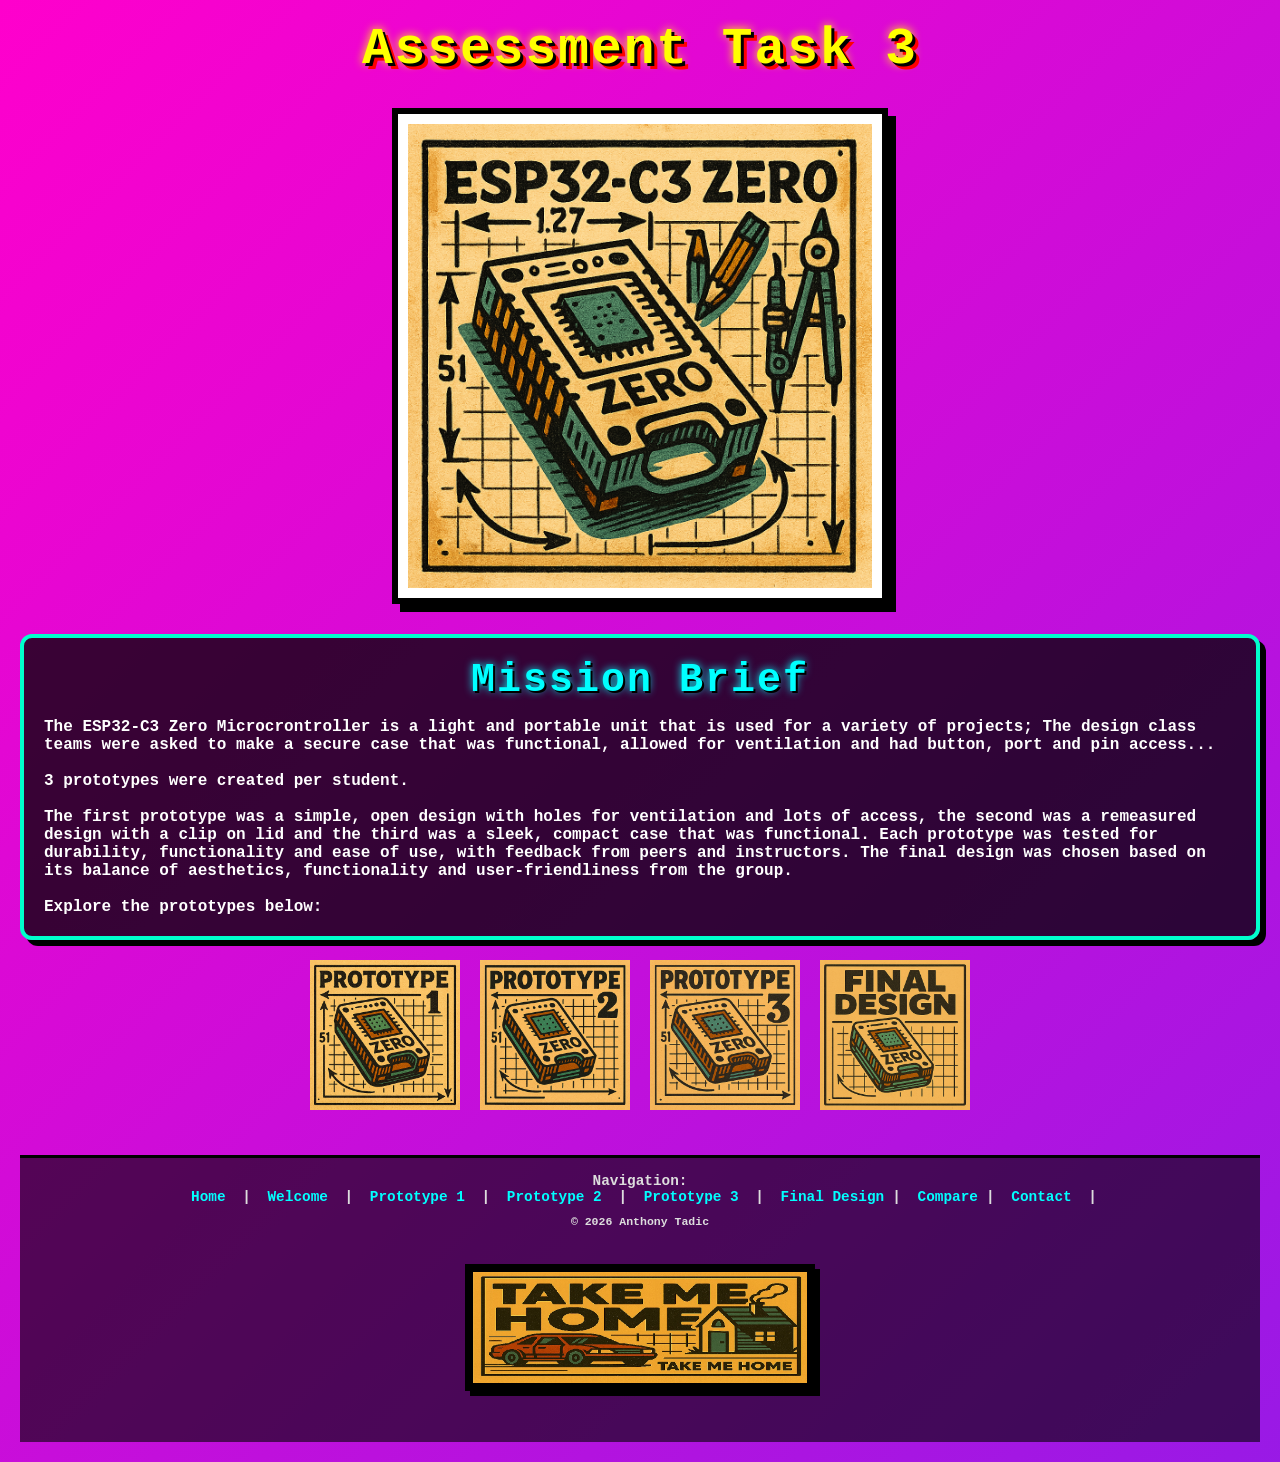
==== index.html @ 126e3014 "Add files via upload" ====
<!DOCTYPE html>

<head>
    <title>The Mission</title>
    <link rel="stylesheet" href="style.css">
</head>


</head>
<body>


    <h1>Assessment Task 3</h1>
    <img src="images/sketch.png" class="center-img" style="width:40%; height:auto;">
    <div class="section">
        <h2>Mission Brief</h2><b>
        <b>The ESP32-C3 Zero Microcrontroller is a light and portable unit that is used for a variety of
             projects; The design class teams were asked to make a secure case that was functional, allowed for
            ventilation and had button, port and pin access...<br><br> 3 prototypes were created per student.
        <br>
        <br> The first prototype was a simple, open design with holes for ventilation and lots of access,
         the second was a remeasured design with a clip on lid and the third was a sleek, compact case that was functional.
          Each prototype was tested for durability, functionality and ease of use, with feedback
          from peers and instructors. The final design was chosen based on its balance of aesthetics, 
          functionality and user-friendliness from the group.<br><br> Explore the prototypes below:</b>
    </p>
    </div>

<div class="image-row">
    <a href="p1.html"> 
    <img src="images/p1.png"> </a>
    
    <a href="p2.html">
    <img src="images/p2.png">
    </a>
    
    <a href="p3.html">
        <img src="images/p3.png">
    </a>
    
    <a href="p4.html">
        <img src="images/final.png">
    </a>
</div>

</body>





</body>
<footer>
    <p>Navigation:</p>

     <a href="index.html">Home</a> |
    <a href="intro.html">Welcome</a> |
    <a href="p1.html">Prototype 1</a> |
    <a href="p2.html">Prototype 2</a> |
    <a href="p3.html">Prototype 3</a> |
    <a href="p4.html">Final Design</a>|
    <a href="compare.html">Compare</a>|
    <a href="contact.html">Contact </a>|

    <p style="margin-top:10px; font-size:0.8em;">
        © 2026 Anthony Tadic
    </p>
    <a href="index.html">
        <img src="images/homepage.jpg">
    </a>
</footer>
</html>
---- style.css ----
/* RESET */
* {
    margin: 0;
    padding: 0;
    box-sizing: border-box;
}

/* BODY (retro gradient background) */
body {
    font-family: "Courier New", monospace;
    background: linear-gradient(135deg, #ff00cc, #3333ff, #00ffcc);
    background-size: 400% 400%;
    color: #ffffff;
    padding: 20px;
}

/* UNIVERSAL HEADING STYLE (ALL HEADERS CENTERED) */
h1, h2, h3, h4, h5 {
    text-align: center;
    font-weight: bold;
    margin-bottom: 15px;
    letter-spacing: 2px;
}

/* H1 – BIG HERO TITLE */
h1 {
    font-size: 3.2em;
    color: #ffff00;
    text-shadow:
        3px 3px 0px black,
        6px 6px 0px #ff0000,
        0 0 10px #ffff00;
}

/* H2 – CYBER NEON */
h2 {
    font-size: 2.5em;
    color: #00ffff;
    text-shadow:
        2px 2px 0px black,
        0 0 8px #00ffff;
}

/* H3 – HOT PINK RETRO */
h3 {
    font-size: 2em;
    color: #ff00cc;
    text-shadow:
        2px 2px 0px black,
        0 0 6px #ff00cc;
}

/* H4 – GREEN GLOW */
h4 {
    font-size: 1.6em;
    color: #00ff66;
    text-shadow:
        2px 2px 0px black,
        0 0 6px #00ff66;
}

/* H5 – OLD SCHOOL TATTOO YELLOW */
h5 {
    font-size: 1.2em;
    color: #ffd700;
    text-shadow:
        2px 2px 0px black,
        3px 3px 0px #8b0000;
}

h6 {
    text-align: center;
    color: #88c920;
    font-size: 1em;
    margin-bottom: 10px;
}


/* SECTIONS (like retro panels) */
.section {
    background: rgba(0, 0, 0, 0.75);
    border: 4px solid #00ffcc;
    border-radius: 12px;
    padding: 20px;
    margin-bottom: 20px;
    box-shadow: 6px 6px 0px black;
}

/* LINKS */
a {
    color: #00ffcc;
    font-weight: bold;
    text-decoration: none;
}

a:hover {
    color: #ffff00;
    text-shadow: 0 0 5px #ffff00;
}

/* LISTS */
ul, ol {
    margin-left: 20px;
}

li {
    margin-bottom: 8px;
}

/* BUTTONS – arcade style */
button {
    background: #ff00cc;
    color: white;
    border: 3px solid black;
    padding: 10px 15px;
    font-weight: bold;
    border-radius: 6px;
    cursor: pointer;
    box-shadow: 3px 3px 0px black;
}

button:hover {
    background: #ffff00;
    color: black;
}

/* IMAGE FRAME (like wall poster) */
.center-img {
    display: block;
    margin: 30px auto;
    border: 6px solid black;
    padding: 10px;
    background: white;
    box-shadow: 8px 8px 0px black;
}

/* SEARCH BOX */
input[type="text"] {
    padding: 10px;
    border-radius: 5px;
    border: none;
    width: 200px;
    margin-right: 10px;
}

/* FOOTER */
footer {
    text-align: center;
    margin-top: 30px;
    font-size: 0.9em;
    color: #ddd;
}


.image-row {
    display: flex;
    justify-content: center;
    gap: 20px;
}

.image-row a {
    display: block;   /* makes links behave like containers */
}

.image-row img {
    width: 150px;     /* SAME SIZE for all */
    height: 150px;
    object-fit: cover;
}

footer {
    text-align: center;
    margin-top: 40px;
    padding: 15px;
    border-top: 3px solid black;
    background: rgba(0,0,0,0.6);
}

footer a {
    color: #00ffff;
    font-weight: bold;
    margin: 0 8px;
    text-decoration: none;
}

footer a:hover {
    color: yellow;
    text-shadow: 0 0 5px yellow;
}





footer img {
    display: block;
    margin: 20px auto;

    width: 350px;   /* ✅ fixed nice size */
    height: auto;

    border: 8px solid black;
    box-shadow: 5px 5px 0px black;
}



footer img:hover {
    transform: scale(1.05);
    transition: 0.2s;
}
form {
    text-align: center;
}

input, textarea, select {
    padding: 8px;
    margin: 5px;
    border: 3px solid black;
    border-radius: 5px;
    font-family: "Courier New", monospace;
}

input[type="submit"] {
    background: #ff00cc;
    color: white;
    font-weight: bold;
    cursor: pointer;
}

input[type="submit"]:hover {
    background: #ffff00;
    color: black;
}

table {
    width: 100%;
    border-collapse: collapse;
    background: rgba(0,0,0,0.8);
    color: white;
}

th {
    background: #00ffcc;
    color: black;
    padding: 10px;
}

td {
    padding: 10px;
    border: 2px solid black;
}

tr:nth-child(even) {
    background: rgba(255,255,255,0.1);
}
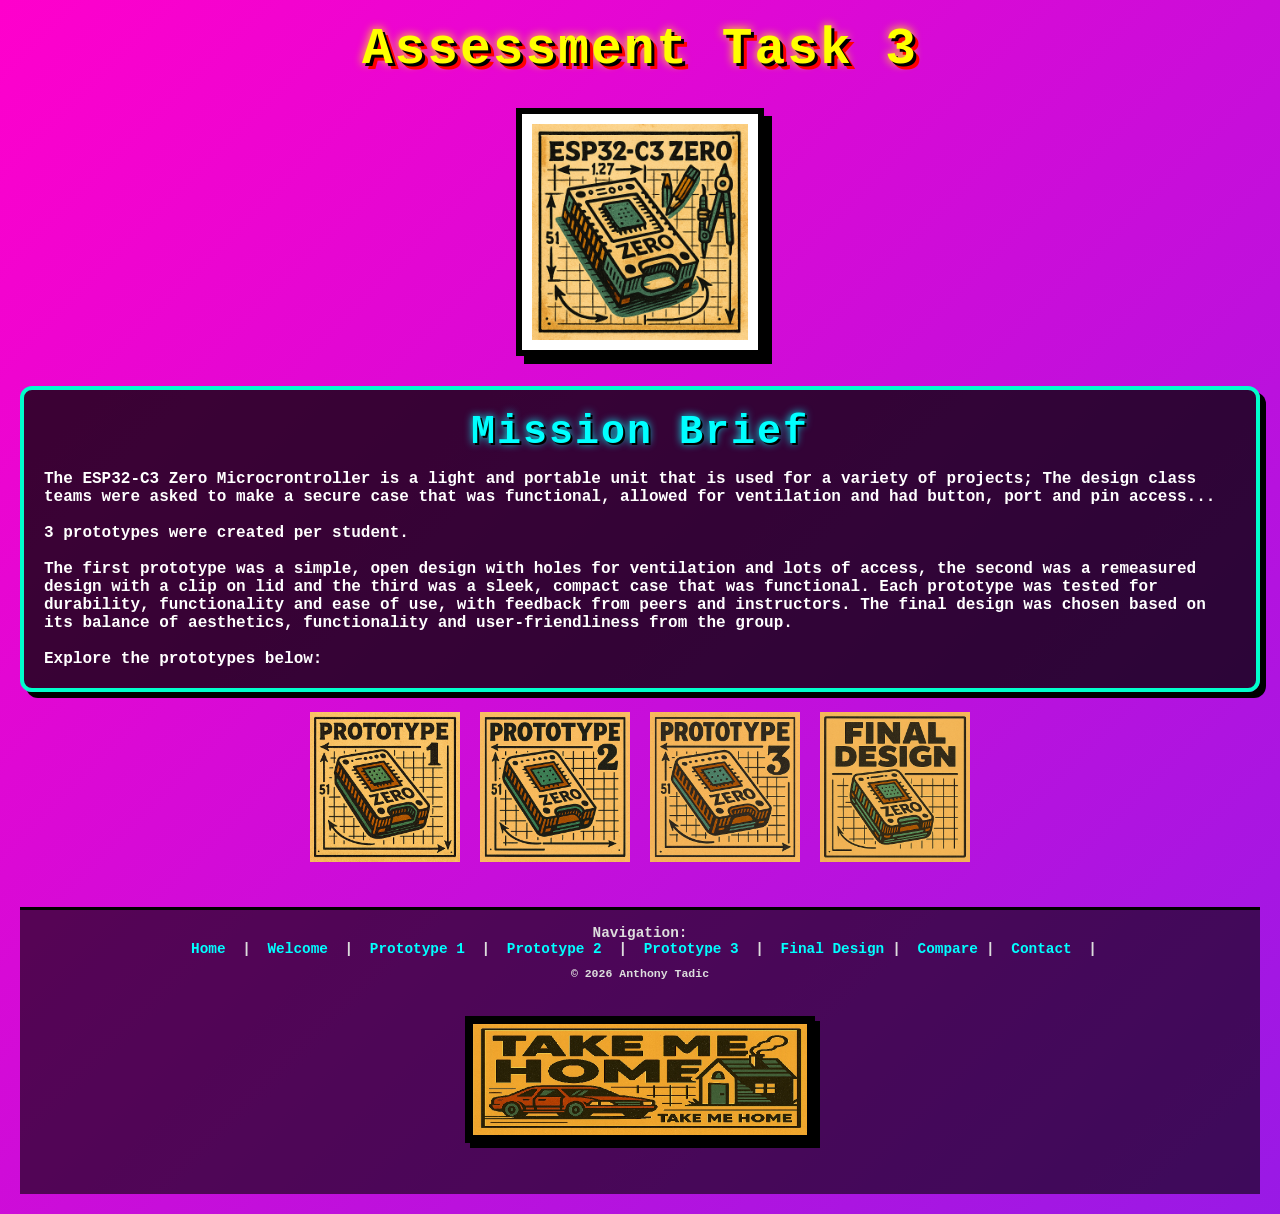
==== commit aea5b344: "Adjust image size and fix HTML formatting Updated image size and corrected HTML structure." ====
--- a/index.html
+++ b/index.html
@@ -11,7 +11,7 @@
 
 
     <h1>Assessment Task 3</h1>
-    <img src="images/sketch.png" class="center-img" style="width:40%; height:auto;">
+    <img src="images/sketch.png" class="center-img" style="width:20%; height:auto;">
     <div class="section">
         <h2>Mission Brief</h2><b>
         <b>The ESP32-C3 Zero Microcrontroller is a light and portable unit that is used for a variety of
@@ -69,4 +69,4 @@
         <img src="images/homepage.jpg">
     </a>
 </footer>
-</html> +</html> 
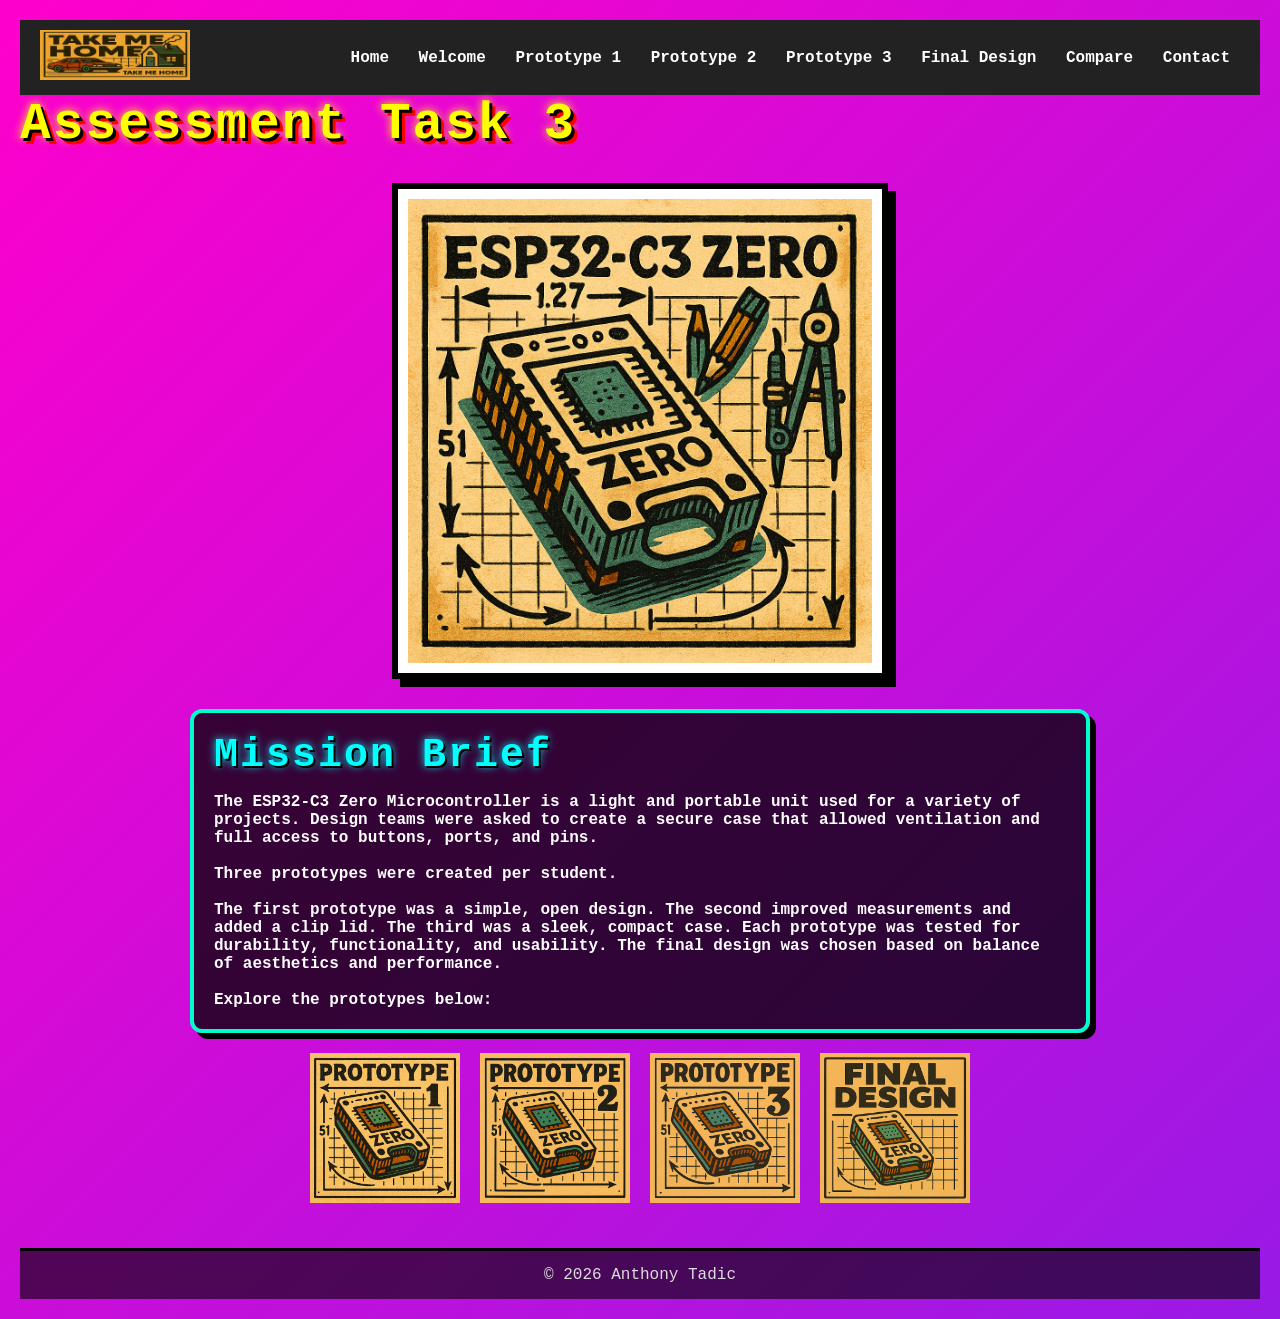
==== commit e0279863: "Revise index.html for better structure and readability Refactored HTML structure and improved conten" ====
--- a/index.html
+++ b/index.html
@@ -1,72 +1,74 @@
 <!DOCTYPE html>
-
+<html>
 <head>
     <title>The Mission</title>
     <link rel="stylesheet" href="style.css">
 </head>
 
-
-</head>
 <body>
 
+<!-- ✅ HEADER / NAV BAR -->
+<header class="navbar">
+    <a href="index.html" class="logo">
+        <img src="images/homepage.jpg" alt="Home">
+    </a>
 
-    <h1>Assessment Task 3</h1>
-    <img src="images/sketch.png" class="center-img" style="width:20%; height:auto;">
-    <div class="section">
-        <h2>Mission Brief</h2><b>
-        <b>The ESP32-C3 Zero Microcrontroller is a light and portable unit that is used for a variety of
-             projects; The design class teams were asked to make a secure case that was functional, allowed for
-            ventilation and had button, port and pin access...<br><br> 3 prototypes were created per student.
-        <br>
-        <br> The first prototype was a simple, open design with holes for ventilation and lots of access,
-         the second was a remeasured design with a clip on lid and the third was a sleek, compact case that was functional.
-          Each prototype was tested for durability, functionality and ease of use, with feedback
-          from peers and instructors. The final design was chosen based on its balance of aesthetics, 
-          functionality and user-friendliness from the group.<br><br> Explore the prototypes below:</b>
+    <nav>
+        <a href="index.html">Home</a>
+        <a href="intro.html">Welcome</a>
+        <a href="p1.html">Prototype 1</a>
+        <a href="p2.html">Prototype 2</a>
+        <a href="p3.html">Prototype 3</a>
+        <a href="p4.html">Final Design</a>
+        <a href="compare.html">Compare</a>
+        <a href="contact.html">Contact</a>
+    </nav>
+</header>
+
+
+<h1>Assessment Task 3</h1>
+
+<img src="images/sketch.png" class="center-img" style="width:40%; height:auto;">
+
+<div class="section">
+    <h2>Mission Brief</h2>
+
+    <p>
+        <b>The ESP32-C3 Zero Microcontroller is a light and portable unit used for a variety of
+        projects. Design teams were asked to create a secure case that allowed
+        ventilation and full access to buttons, ports, and pins.<br><br>
+
+        Three prototypes were created per student.<br><br>
+
+        The first prototype was a simple, open design. The second improved measurements and added a clip lid.
+        The third was a sleek, compact case.
+
+        Each prototype was tested for durability, functionality, and usability.
+        The final design was chosen based on balance of aesthetics and performance.<br><br>
+
+        Explore the prototypes below:</b>
     </p>
-    </div>
+</div>
 
 <div class="image-row">
-    <a href="p1.html"> 
-    <img src="images/p1.png"> </a>
-    
-    <a href="p2.html">
-    <img src="images/p2.png">
-    </a>
-    
-    <a href="p3.html">
-        <img src="images/p3.png">
-    </a>
-    
-    <a href="p4.html">
-        <img src="images/final.png">
-    </a>
+    <a href="p1.html"><img src="images/p1.png"></a>
+    <a href="p2.html"><img src="images/p2.png"></a>
+    <a href="p3.html"><img src="images/p3.png"></a>
+    <a href="p4.html"><img src="images/final.png"></a>
 </div>
 
+
+<footer>
+    <p>© 2026 Anthony Tadic</p>
+</footer>
+
 </body>
+</html>
 
 
 
 
 
 </body>
-<footer>
-    <p>Navigation:</p>
 
-     <a href="index.html">Home</a> |
-    <a href="intro.html">Welcome</a> |
-    <a href="p1.html">Prototype 1</a> |
-    <a href="p2.html">Prototype 2</a> |
-    <a href="p3.html">Prototype 3</a> |
-    <a href="p4.html">Final Design</a>|
-    <a href="compare.html">Compare</a>|
-    <a href="contact.html">Contact </a>|
-
-    <p style="margin-top:10px; font-size:0.8em;">
-        © 2026 Anthony Tadic
-    </p>
-    <a href="index.html">
-        <img src="images/homepage.jpg">
-    </a>
-</footer>
 </html> 
--- a/style.css
+++ b/style.css
@@ -14,76 +14,62 @@
     padding: 20px;
 }
 
-/* UNIVERSAL HEADING STYLE (ALL HEADERS CENTERED) */
+/* HEADINGS */
 h1, h2, h3, h4, h5 {
-    text-align: center;
+    text-align: left;
     font-weight: bold;
     margin-bottom: 15px;
     letter-spacing: 2px;
 }
 
-/* H1 – BIG HERO TITLE */
 h1 {
     font-size: 3.2em;
     color: #ffff00;
-    text-shadow:
-        3px 3px 0px black,
-        6px 6px 0px #ff0000,
-        0 0 10px #ffff00;
-}
-
-/* H2 – CYBER NEON */
+    text-shadow: 3px 3px 0 black, 6px 6px 0 #ff0000, 0 0 10px #ffff00;
+}
+
 h2 {
     font-size: 2.5em;
     color: #00ffff;
-    text-shadow:
-        2px 2px 0px black,
-        0 0 8px #00ffff;
-}
-
-/* H3 – HOT PINK RETRO */
+    text-shadow: 2px 2px 0 black, 0 0 8px #00ffff;
+}
+
 h3 {
     font-size: 2em;
     color: #ff00cc;
-    text-shadow:
-        2px 2px 0px black,
-        0 0 6px #ff00cc;
-}
-
-/* H4 – GREEN GLOW */
+    text-shadow: 2px 2px 0 black, 0 0 6px #ff00cc;
+}
+
 h4 {
     font-size: 1.6em;
     color: #00ff66;
-    text-shadow:
-        2px 2px 0px black,
-        0 0 6px #00ff66;
-}
-
-/* H5 – OLD SCHOOL TATTOO YELLOW */
+    text-shadow: 2px 2px 0 black, 0 0 6px #00ff66;
+}
+
 h5 {
     font-size: 1.2em;
     color: #ffd700;
-    text-shadow:
-        2px 2px 0px black,
-        3px 3px 0px #8b0000;
+    text-shadow: 2px 2px 0 black, 3px 3px 0 #8b0000;
 }
 
 h6 {
-    text-align: center;
+    text-align: left;
     color: #88c920;
-    font-size: 1em;
     margin-bottom: 10px;
 }
 
-
-/* SECTIONS (like retro panels) */
+/* SECTIONS */
 .section {
+    max-width: 900px;
+    margin: 20px auto;
+    padding: 20px;
+
+    text-align: left;
+
     background: rgba(0, 0, 0, 0.75);
     border: 4px solid #00ffcc;
     border-radius: 12px;
-    padding: 20px;
-    margin-bottom: 20px;
-    box-shadow: 6px 6px 0px black;
+    box-shadow: 6px 6px 0 black;
 }
 
 /* LINKS */
@@ -99,7 +85,7 @@
 }
 
 /* LISTS */
-ul, ol {
+ul {
     margin-left: 20px;
 }
 
@@ -107,150 +93,153 @@
     margin-bottom: 8px;
 }
 
-/* BUTTONS – arcade style */
-button {
-    background: #ff00cc;
+/* NAVBAR */
+.navbar {
+    display: flex;
+    align-items: center;
+    justify-content: space-between;
+    background: #222;
+    padding: 10px 20px;
+}
+
+.navbar nav a {
     color: white;
-    border: 3px solid black;
-    padding: 10px 15px;
-    font-weight: bold;
-    border-radius: 6px;
-    cursor: pointer;
-    box-shadow: 3px 3px 0px black;
-}
-
-button:hover {
-    background: #ffff00;
-    color: black;
-}
-
-/* IMAGE FRAME (like wall poster) */
+    margin: 0 10px;
+}
+
+.navbar nav a:hover {
+    text-decoration: underline;
+}
+
+.active {
+    color: yellow;
+}
+
+/* LOGO */
+.logo img {
+    height: 50px;
+}
+
+/* IMAGE ROW */
+.image-row {
+    display: flex;
+    justify-content: center;
+    gap: 20px;
+    margin: 20px 0;
+}
+
+.image-row img {
+    width: 150px;
+    height: 150px;
+    object-fit: cover;
+}
+
+/* CENTER IMAGE (main pages) */
 .center-img {
     display: block;
     margin: 30px auto;
     border: 6px solid black;
     padding: 10px;
     background: white;
-    box-shadow: 8px 8px 0px black;
-}
-
-/* SEARCH BOX */
-input[type="text"] {
+    box-shadow: 8px 8px 0 black;
+}
+
+/* FORM (✅ LEFT ALIGNED NOW) */
+form {
+    text-align: left;
+}
+
+input, textarea {
+    width: 100%;
+    max-width: 400px;
+
+    padding: 8px;
+    margin: 5px 0;
+
+    border: 3px solid black;
+    border-radius: 5px;
+    font-family: "Courier New", monospace;
+}
+
+/* RADIO BUTTONS (keep inline) */
+input[type="radio"] {
+    width: auto;
+    margin-right: 5px;
+}
+
+/* SUBMIT BUTTON */
+input[type="submit"] {
+    background: #ff00cc;
+    color: white;
+    font-weight: bold;
+    cursor: pointer;
+    width: auto;
+    padding: 10px 15px;
+}
+
+input[type="submit"]:hover {
+    background: #ffff00;
+    color: black;
+}
+
+/* TABLE */
+table {
+    width: 100%;
+    border-collapse: collapse;
+    background: rgba(0,0,0,0.8);
+}
+
+th {
+    background: #00ffcc;
+    color: black;
     padding: 10px;
-    border-radius: 5px;
-    border: none;
-    width: 200px;
-    margin-right: 10px;
+}
+
+td {
+    padding: 10px;
+    border: 2px solid black;
+}
+
+tr:nth-child(even) {
+    background: rgba(255,255,255,0.1);
 }
 
 /* FOOTER */
-footer {
-    text-align: center;
-    margin-top: 30px;
-    font-size: 0.9em;
-    color: #ddd;
-}
-
-
-.image-row {
-    display: flex;
-    justify-content: center;
-    gap: 20px;
-}
-
-.image-row a {
-    display: block;   /* makes links behave like containers */
-}
-
-.image-row img {
-    width: 150px;     /* SAME SIZE for all */
-    height: 150px;
-    object-fit: cover;
-}
-
 footer {
     text-align: center;
     margin-top: 40px;
     padding: 15px;
     border-top: 3px solid black;
     background: rgba(0,0,0,0.6);
-}
-
-footer a {
-    color: #00ffff;
-    font-weight: bold;
-    margin: 0 8px;
-    text-decoration: none;
-}
-
-footer a:hover {
-    color: yellow;
-    text-shadow: 0 0 5px yellow;
-}
-
-
-
-
-
+    color: #ddd;
+}
+
+/* FOOTER IMAGE */
 footer img {
     display: block;
     margin: 20px auto;
-
-    width: 350px;   /* ✅ fixed nice size */
-    height: auto;
-
-    border: 8px solid black;
-    box-shadow: 5px 5px 0px black;
-}
-
-
+    width: 300px;
+    border: 6px solid black;
+    box-shadow: 5px 5px 0 black;
+}
 
 footer img:hover {
     transform: scale(1.05);
     transition: 0.2s;
 }
-form {
+/* Header Image (smaller + clean) */
+.header-img {
+    display: block;
+    width: 600px;        /* ✅ controls size */
+    max-width: 90%;      /* ✅ responsive on small screens */
+    margin: 20px auto;   /* ✅ centers it */
+    height: auto;
+
+    border: 6px solid black;
+    box-shadow: 6px 6px 0 black;
+}
+
+/* Center text */
+.center-text {
     text-align: center;
 }
-
-input, textarea, select {
-    padding: 8px;
-    margin: 5px;
-    border: 3px solid black;
-    border-radius: 5px;
-    font-family: "Courier New", monospace;
-}
-
-input[type="submit"] {
-    background: #ff00cc;
-    color: white;
-    font-weight: bold;
-    cursor: pointer;
-}
-
-input[type="submit"]:hover {
-    background: #ffff00;
-    color: black;
-}
-
-table {
-    width: 100%;
-    border-collapse: collapse;
-    background: rgba(0,0,0,0.8);
-    color: white;
-}
-
-th {
-    background: #00ffcc;
-    color: black;
-    padding: 10px;
-}
-
-td {
-    padding: 10px;
-    border: 2px solid black;
-}
-
-tr:nth-child(even) {
-    background: rgba(255,255,255,0.1);
-}
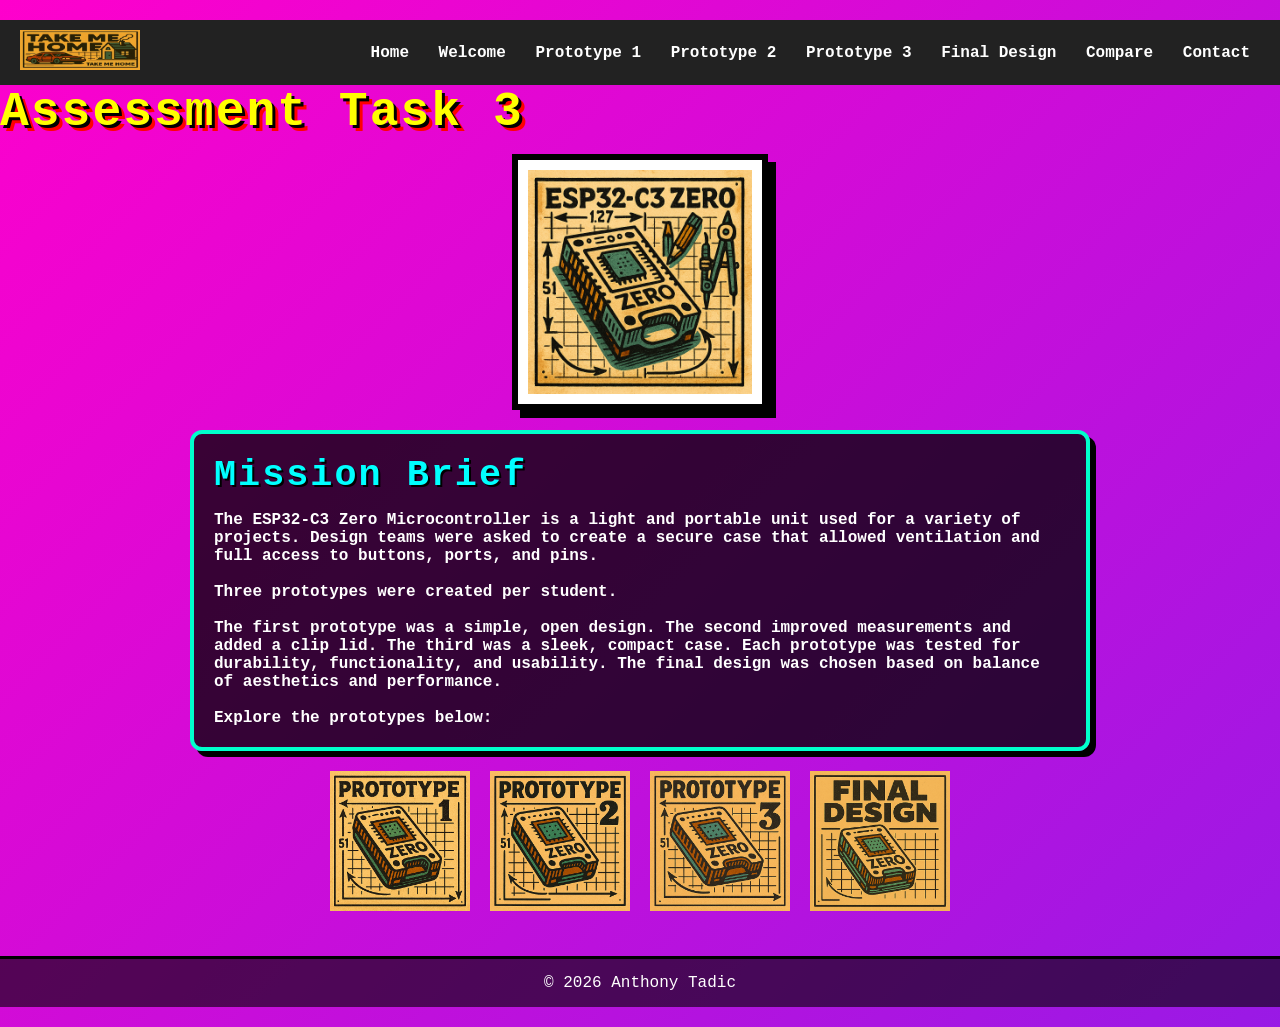
==== commit 40d9452d: "Refactor index.html for improved layout and clarity Updated image size and cleaned up HTML structure" ====
--- a/index.html
+++ b/index.html
@@ -28,7 +28,7 @@
 
 <h1>Assessment Task 3</h1>
 
-<img src="images/sketch.png" class="center-img" style="width:40%; height:auto;">
+<img src="images/sketch.png" class="center-img" style="width:20%; height:auto;">
 
 <div class="section">
     <h2>Mission Brief</h2>
--- a/style.css
+++ b/style.css
@@ -5,13 +5,47 @@
     box-sizing: border-box;
 }
 
-/* BODY (retro gradient background) */
+/* BODY (fix navbar shift issue) */
 body {
     font-family: "Courier New", monospace;
     background: linear-gradient(135deg, #ff00cc, #3333ff, #00ffcc);
     background-size: 400% 400%;
     color: #ffffff;
-    padding: 20px;
+
+    padding: 20px 0;   /* ✅ fixed (no left/right push) */
+}
+
+/* NAVBAR (full width now) */
+.navbar {
+    display: flex;
+    align-items: center;
+    justify-content: space-between;
+
+    width: 100%;          /* ✅ ensures full width */
+    margin: 0;            /* ✅ removes offset */
+    
+    background: #222;
+    padding: 10px 20px;
+}
+
+/* NAV LINKS */
+.navbar nav a {
+    color: white;
+    margin: 0 10px;
+    font-weight: bold;
+}
+
+.navbar nav a:hover {
+    text-decoration: underline;
+}
+
+.active {
+    color: yellow;
+}
+
+/* LOGO */
+.logo img {
+    height: 40px;   /* ✅ slightly smaller */
 }
 
 /* HEADINGS */
@@ -23,33 +57,25 @@
 }
 
 h1 {
-    font-size: 3.2em;
+    font-size: 3em;
     color: #ffff00;
-    text-shadow: 3px 3px 0 black, 6px 6px 0 #ff0000, 0 0 10px #ffff00;
+    text-shadow: 3px 3px 0 black, 6px 6px 0 #ff0000;
 }
 
 h2 {
-    font-size: 2.5em;
+    font-size: 2.3em;
     color: #00ffff;
-    text-shadow: 2px 2px 0 black, 0 0 8px #00ffff;
+    text-shadow: 2px 2px 0 black;
 }
 
 h3 {
-    font-size: 2em;
+    font-size: 1.8em;
     color: #ff00cc;
-    text-shadow: 2px 2px 0 black, 0 0 6px #ff00cc;
-}
-
-h4 {
-    font-size: 1.6em;
-    color: #00ff66;
-    text-shadow: 2px 2px 0 black, 0 0 6px #00ff66;
+    text-shadow: 2px 2px 0 black;
 }
 
 h5 {
-    font-size: 1.2em;
     color: #ffd700;
-    text-shadow: 2px 2px 0 black, 3px 3px 0 #8b0000;
 }
 
 h6 {
@@ -58,7 +84,7 @@
     margin-bottom: 10px;
 }
 
-/* SECTIONS */
+/* SECTION (main content box) */
 .section {
     max-width: 900px;
     margin: 20px auto;
@@ -75,7 +101,6 @@
 /* LINKS */
 a {
     color: #00ffcc;
-    font-weight: bold;
     text-decoration: none;
 }
 
@@ -91,33 +116,6 @@
 
 li {
     margin-bottom: 8px;
-}
-
-/* NAVBAR */
-.navbar {
-    display: flex;
-    align-items: center;
-    justify-content: space-between;
-    background: #222;
-    padding: 10px 20px;
-}
-
-.navbar nav a {
-    color: white;
-    margin: 0 10px;
-}
-
-.navbar nav a:hover {
-    text-decoration: underline;
-}
-
-.active {
-    color: yellow;
-}
-
-/* LOGO */
-.logo img {
-    height: 50px;
 }
 
 /* IMAGE ROW */
@@ -129,22 +127,29 @@
 }
 
 .image-row img {
-    width: 150px;
-    height: 150px;
+    width: 140px;
+    height: 140px;
     object-fit: cover;
 }
 
-/* CENTER IMAGE (main pages) */
-.center-img {
+/* HEADER IMAGE (✅ smaller now) */
+.header-img {
     display: block;
-    margin: 30px auto;
+    width: 300px;        /* ✅ MUCH smaller */
+    max-width: 80%;
+    margin: 20px auto;
+    height: auto;
+
     border: 6px solid black;
-    padding: 10px;
-    background: white;
-    box-shadow: 8px 8px 0 black;
-}
-
-/* FORM (✅ LEFT ALIGNED NOW) */
+    box-shadow: 6px 6px 0 black;
+}
+
+/* CENTER TEXT */
+.center-text {
+    text-align: center;
+}
+
+/* FORM */
 form {
     text-align: left;
 }
@@ -152,7 +157,6 @@
 input, textarea {
     width: 100%;
     max-width: 400px;
-
     padding: 8px;
     margin: 5px 0;
 
@@ -161,10 +165,9 @@
     font-family: "Courier New", monospace;
 }
 
-/* RADIO BUTTONS (keep inline) */
+/* RADIO BUTTONS */
 input[type="radio"] {
     width: auto;
-    margin-right: 5px;
 }
 
 /* SUBMIT BUTTON */
@@ -173,7 +176,6 @@
     color: white;
     font-weight: bold;
     cursor: pointer;
-    width: auto;
     padding: 10px 15px;
 }
 
@@ -211,35 +213,28 @@
     padding: 15px;
     border-top: 3px solid black;
     background: rgba(0,0,0,0.6);
-    color: #ddd;
 }
 
 /* FOOTER IMAGE */
 footer img {
+    width: 250px;   /* ✅ smaller */
+    margin: 20px auto;
     display: block;
-    margin: 20px auto;
-    width: 300px;
+
     border: 6px solid black;
     box-shadow: 5px 5px 0 black;
 }
-
-footer img:hover {
-    transform: scale(1.05);
-    transition: 0.2s;
-}
-/* Header Image (smaller + clean) */
-.header-img {
+.center-img {
     display: block;
-    width: 600px;        /* ✅ controls size */
-    max-width: 90%;      /* ✅ responsive on small screens */
-    margin: 20px auto;   /* ✅ centers it */
+    margin-left: auto;
+    margin-right: auto;
+
+    width: 400px;     /* ✅ adjust size here */
+    max-width: 80%;   /* ✅ keeps it responsive */
     height: auto;
 
     border: 6px solid black;
-    box-shadow: 6px 6px 0 black;
-}
-
-/* Center text */
-.center-text {
-    text-align: center;
-}
+    padding: 10px;
+    background: white;
+    box-shadow: 8px 8px 0 black;
+}
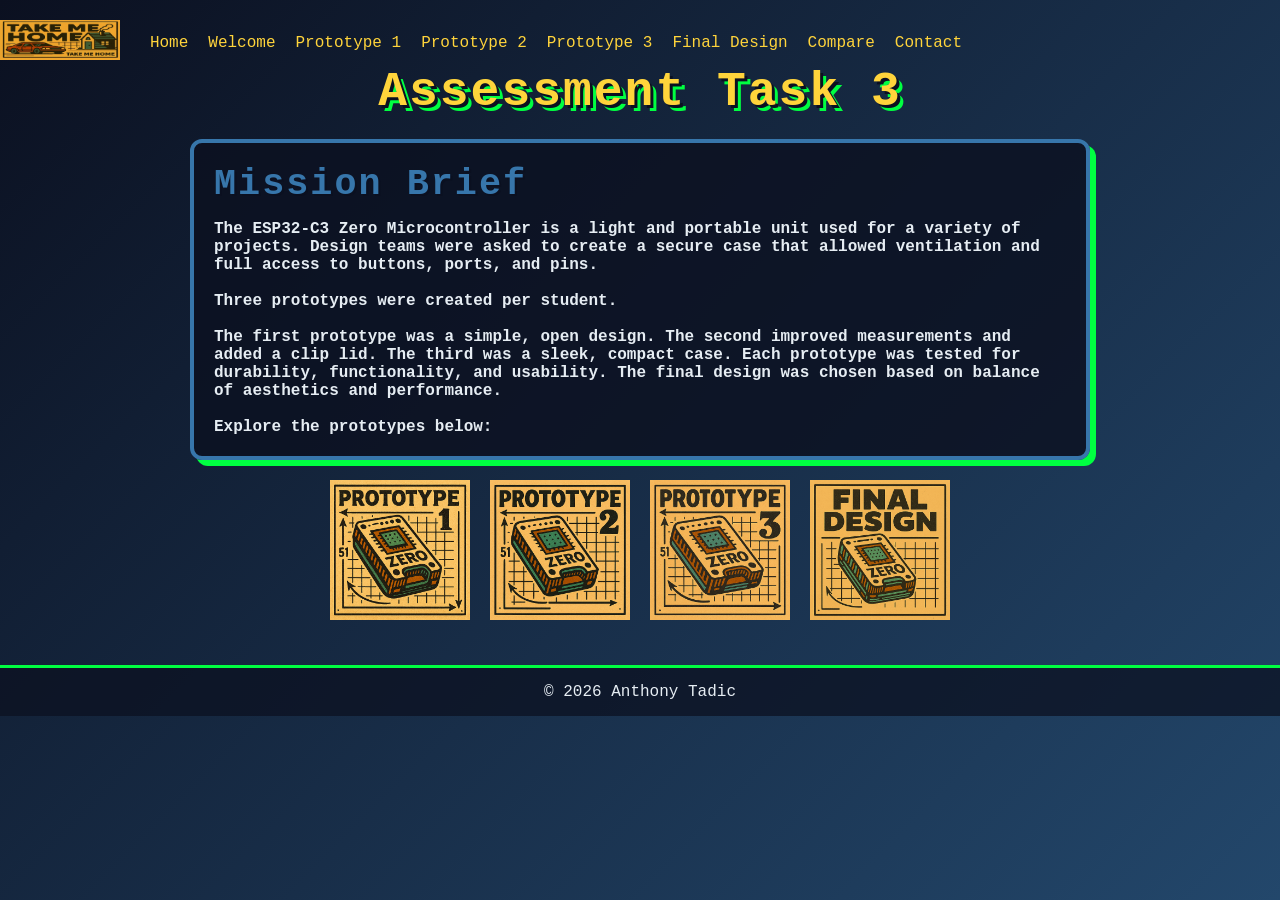
==== commit 8ec758d9: "Fix HTML formatting and remove duplicate closing tags" ====
--- a/index.html
+++ b/index.html
@@ -28,7 +28,7 @@
 
 <h1>Assessment Task 3</h1>
 
-<img src="images/sketch.png" class="center-img" style="width:20%; height:auto;">
+
 
 <div class="section">
     <h2>Mission Brief</h2>
--- a/style.css
+++ b/style.css
@@ -8,9 +8,9 @@
 /* BODY (fix navbar shift issue) */
 body {
     font-family: "Courier New", monospace;
-    background: linear-gradient(135deg, #ff00cc, #3333ff, #00ffcc);
+    background: linear-gradient(135deg, #0b1020, #3776ab, #00ff41);
     background-size: 400% 400%;
-    color: #ffffff;
+    color: #e6edf3;
 
     padding: 20px 0;   /* ✅ fixed (no left/right push) */
 }
@@ -19,20 +19,13 @@
 .navbar {
     display: flex;
     align-items: center;
-    justify-content: space-between;
-
-    width: 100%;          /* ✅ ensures full width */
-    margin: 0;            /* ✅ removes offset */
-    
-    background: #222;
-    padding: 10px 20px;
-}
-
-/* NAV LINKS */
-.navbar nav a {
-    color: white;
-    margin: 0 10px;
-    font-weight: bold;
+    justify-content: flex-start;
+}
+
+.navbar nav {
+    display: flex;
+    gap: 20px;
+    margin-left: 30px;
 }
 
 .navbar nav a:hover {
@@ -40,7 +33,7 @@
 }
 
 .active {
-    color: yellow;
+    color: #ffd43b;
 }
 
 /* LOGO */
@@ -49,38 +42,43 @@
 }
 
 /* HEADINGS */
-h1, h2, h3, h4, h5 {
+ h2, h3, h4, h5 {
     text-align: left;
     font-weight: bold;
     margin-bottom: 15px;
     letter-spacing: 2px;
+}h1 {
+    text-align: center;
+    font-weight: bold;
+    margin-bottom: 15px;
+    letter-spacing: 2px;
 }
 
 h1 {
     font-size: 3em;
-    color: #ffff00;
-    text-shadow: 3px 3px 0 black, 6px 6px 0 #ff0000;
+    color: #ffd43b;
+    text-shadow: 3px 3px 0 #0b1020, 6px 6px 0 #00ff41;
 }
 
 h2 {
     font-size: 2.3em;
-    color: #00ffff;
-    text-shadow: 2px 2px 0 black;
+    color: #3776ab;
+    text-shadow: 2px 2px 0 #0b1020;
 }
 
 h3 {
     font-size: 1.8em;
-    color: #ff00cc;
-    text-shadow: 2px 2px 0 black;
+    color: #00ff41;
+    text-shadow: 2px 2px 0 #0b1020;
 }
 
 h5 {
-    color: #ffd700;
+    color: #ffd43b;
 }
 
 h6 {
     text-align: left;
-    color: #88c920;
+    color: #00ff41;
     margin-bottom: 10px;
 }
 
@@ -92,21 +90,21 @@
 
     text-align: left;
 
-    background: rgba(0, 0, 0, 0.75);
-    border: 4px solid #00ffcc;
+    background: rgba(11, 16, 32, 0.82);
+    border: 4px solid #3776ab;
     border-radius: 12px;
-    box-shadow: 6px 6px 0 black;
+    box-shadow: 6px 6px 0 #00ff41;
 }
 
 /* LINKS */
 a {
-    color: #00ffcc;
+    color: #ffd43b;
     text-decoration: none;
 }
 
 a:hover {
-    color: #ffff00;
-    text-shadow: 0 0 5px #ffff00;
+    color: #00ff41;
+    text-shadow: 0 0 5px #00ff41;
 }
 
 /* LISTS */
@@ -140,8 +138,8 @@
     margin: 20px auto;
     height: auto;
 
-    border: 6px solid black;
-    box-shadow: 6px 6px 0 black;
+    border: 6px solid #0b1020;
+    box-shadow: 6px 6px 0 #00ff41;
 }
 
 /* CENTER TEXT */
@@ -160,7 +158,7 @@
     padding: 8px;
     margin: 5px 0;
 
-    border: 3px solid black;
+    border: 3px solid #3776ab;
     border-radius: 5px;
     font-family: "Courier New", monospace;
 }
@@ -172,38 +170,38 @@
 
 /* SUBMIT BUTTON */
 input[type="submit"] {
-    background: #ff00cc;
-    color: white;
+    background: #3776ab;
+    color: #ffffff;
     font-weight: bold;
     cursor: pointer;
     padding: 10px 15px;
 }
 
 input[type="submit"]:hover {
-    background: #ffff00;
-    color: black;
+    background: #ffd43b;
+    color: #0b1020;
 }
 
 /* TABLE */
 table {
     width: 100%;
     border-collapse: collapse;
-    background: rgba(0,0,0,0.8);
+    background: rgba(11,16,32,0.88);
 }
 
 th {
-    background: #00ffcc;
-    color: black;
+    background: #3776ab;
+    color: #ffffff;
     padding: 10px;
 }
 
 td {
     padding: 10px;
-    border: 2px solid black;
+    border: 2px solid #0b1020;
 }
 
 tr:nth-child(even) {
-    background: rgba(255,255,255,0.1);
+    background: rgba(0,255,65,0.12);
 }
 
 /* FOOTER */
@@ -211,8 +209,8 @@
     text-align: center;
     margin-top: 40px;
     padding: 15px;
-    border-top: 3px solid black;
-    background: rgba(0,0,0,0.6);
+    border-top: 3px solid #00ff41;
+    background: rgba(11,16,32,0.75);
 }
 
 /* FOOTER IMAGE */
@@ -221,9 +219,10 @@
     margin: 20px auto;
     display: block;
 
-    border: 6px solid black;
-    box-shadow: 5px 5px 0 black;
-}
+    border: 6px solid #0b1020;
+    box-shadow: 5px 5px 0 #00ff41;
+}
+
 .center-img {
     display: block;
     margin-left: auto;
@@ -233,8 +232,8 @@
     max-width: 80%;   /* ✅ keeps it responsive */
     height: auto;
 
-    border: 6px solid black;
+    border: 6px solid #0b1020;
     padding: 10px;
-    background: white;
-    box-shadow: 8px 8px 0 black;
-}
+    background: #e6edf3;
+    box-shadow: 8px 8px 0 #00ff41;
+}
